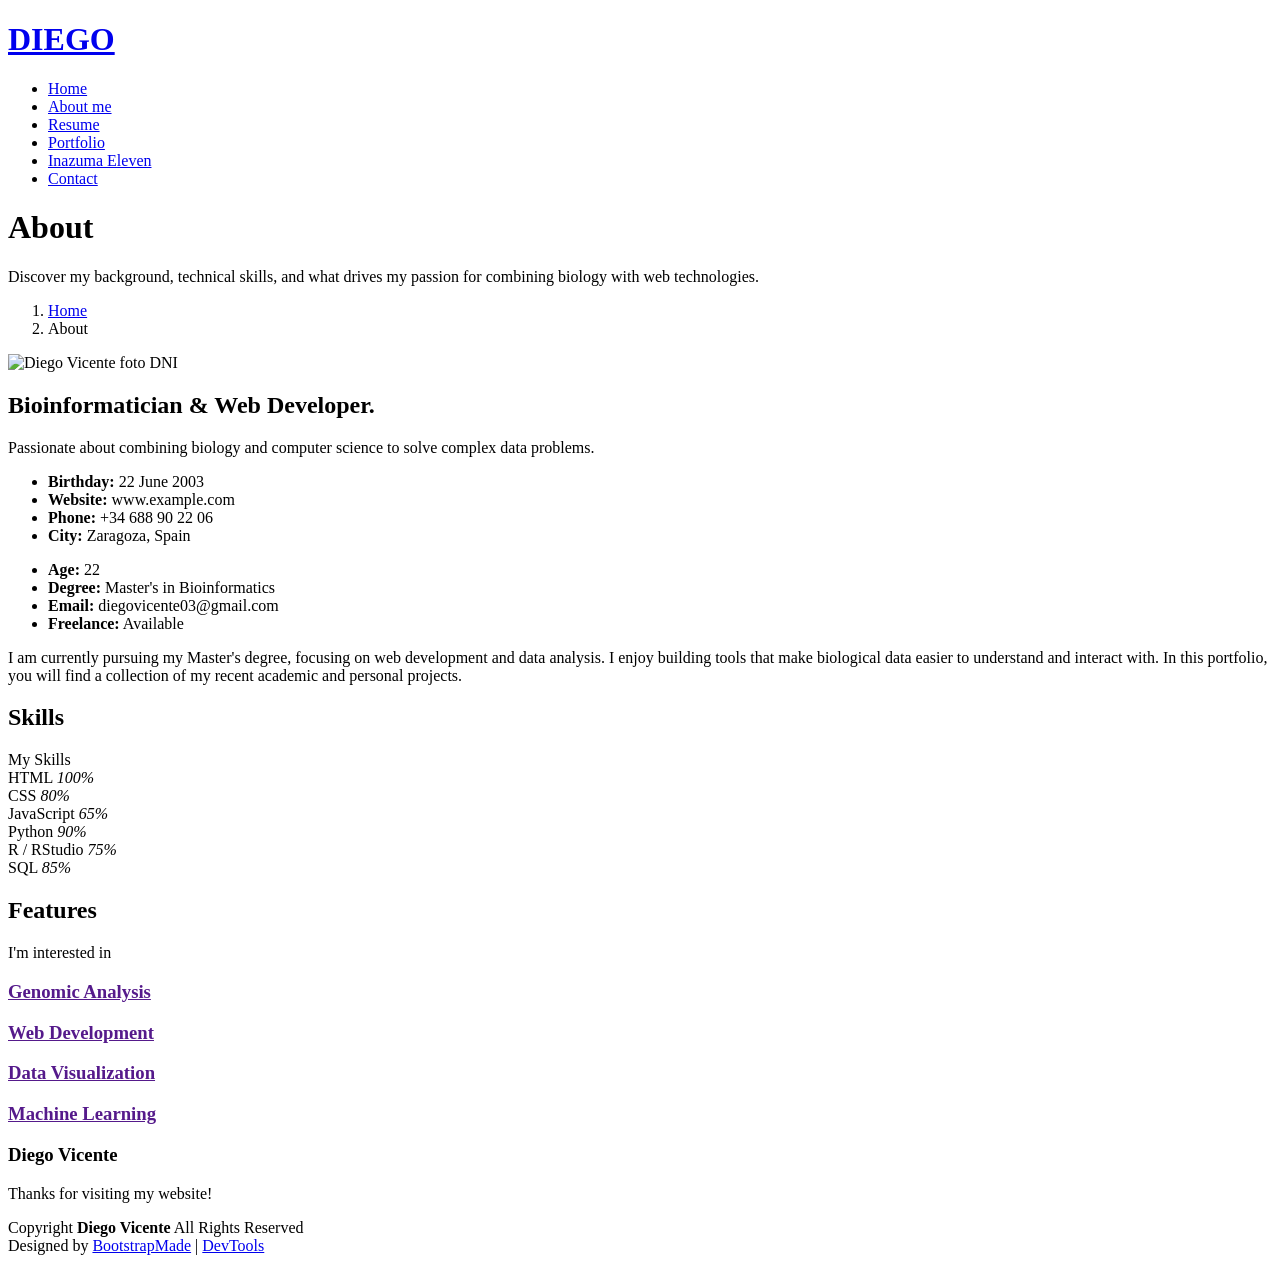
==== about.html @ d3020737 "third commit of the html files" ====
<!DOCTYPE html>
<html lang="en">

<head>
  <meta charset="utf-8">
  <meta content="width=device-width, initial-scale=1.0" name="viewport">
  <title>Diego Vicente - About</title>
  <meta name="description" content="">
  <meta name="keywords" content="">

  <!-- Favicons -->
  <link href="assets/img/favicon.png" rel="icon">
  <link href="assets/img/apple-touch-icon.png" rel="apple-touch-icon">

  <!-- Fonts -->
  <link href="https://fonts.googleapis.com" rel="preconnect">
  <link href="https://fonts.gstatic.com" rel="preconnect" crossorigin>
  <link href="https://fonts.googleapis.com/css2?family=Roboto:ital,wght@0,100;0,300;0,400;0,500;0,700;0,900;1,100;1,300;1,400;1,500;1,700;1,900&family=Poppins:ital,wght@0,100;0,200;0,300;0,400;0,500;0,600;0,700;0,800;0,900;1,100;1,200;1,300;1,400;1,500;1,600;1,700;1,800;1,900&family=Raleway:ital,wght@0,100;0,200;0,300;0,400;0,500;0,600;0,700;0,800;0,900;1,100;1,200;1,300;1,400;1,500;1,600;1,700;1,800;1,900&display=swap" rel="stylesheet">

  <!-- Vendor CSS Files -->
  <link href="assets/vendor/bootstrap/css/bootstrap.min.css" rel="stylesheet">
  <link href="assets/vendor/bootstrap-icons/bootstrap-icons.css" rel="stylesheet">
  <link href="assets/vendor/aos/aos.css" rel="stylesheet">
  <link href="assets/vendor/swiper/swiper-bundle.min.css" rel="stylesheet">
  <link href="assets/vendor/glightbox/css/glightbox.min.css" rel="stylesheet">

  <!-- Main CSS File -->
  <link href="assets/css/main.css" rel="stylesheet">

  <!-- =======================================================
  * Template Name: Personal
  * Template URL: https://bootstrapmade.com/personal-free-resume-bootstrap-template/
  * Updated: Mar 05 2025 with Bootstrap v5.3.3
  * Author: BootstrapMade.com
  * License: https://bootstrapmade.com/license/
  ======================================================== -->
</head>

<body class="about-page">

  <header id="header" class="header d-flex align-items-center fixed-top">
    <div class="container-fluid container-xl position-relative d-flex align-items-center justify-content-between">

      <a href="index.html" class="logo d-flex align-items-center">
        <!-- Uncomment the line below if you also wish to use an image logo -->
        <!-- <img src="assets/img/logo.webp" alt=""> -->
        <h1 class="sitename">DIEGO</h1>
      </a>

      <nav id="navmenu" class="navmenu">
        <ul>
          <li><a href="index.html">Home</a></li>
          <li><a href="about.html" class="active">About me</a></li>
          <li><a href="resume.html">Resume</a></li>
          <li><a href="portfolio.html">Portfolio</a></li>
          <li><a href="inazuma.html">Inazuma Eleven</a></li>
          <li><a href="contact.html">Contact</a></li>
        </ul>
        <i class="mobile-nav-toggle d-xl-none bi bi-list"></i>
      </nav>

    </div>
  </header>

  <main class="main">

    <!-- Page Title -->
    <div class="page-title" data-aos="fade">
      <div class="heading">
        <div class="container">
          <div class="row d-flex justify-content-center text-center">
            <div class="col-lg-8">
              <h1>About</h1>
              <p class="mb-0">Discover my background, technical skills, and what drives my passion for combining biology with web technologies.</p>
            </div>
          </div>
        </div>
      </div>
      <nav class="breadcrumbs">
        <div class="container">
          <ol>
            <li><a href="index.html">Home</a></li>
            <li class="current">About</li>
          </ol>
        </div>
      </nav>
    </div><!-- End Page Title -->

    <!-- About Section -->
    <section id="about" class="about section">

      <div class="container" data-aos="fade-up" data-aos-delay="100">

        <div class="row gy-4 justify-content-center">
          <div class="col-lg-4">
            <img src="assets/img/foto-diego-b&w-vertical.png" class="img-fluid" alt="Diego Vicente foto DNI">
          </div>
          <div class="col-lg-8 content">
            <h2>Bioinformatician &amp; Web Developer.</h2>
            <p class="fst-italic py-3">
              Passionate about combining biology and computer science to solve complex data problems.
            </p>
            <div class="row">
              <div class="col-lg-6">
                <ul>
                  <li><i class="bi bi-chevron-right"></i> <strong>Birthday:</strong> <span>22 June 2003</span></li>
                  <li><i class="bi bi-chevron-right"></i> <strong>Website:</strong> <span>www.example.com</span></li>
                  <li><i class="bi bi-chevron-right"></i> <strong>Phone:</strong> <span>+34 688 90 22 06</span></li>
                  <li><i class="bi bi-chevron-right"></i> <strong>City:</strong> <span>Zaragoza, Spain</span></li>
                </ul>
              </div>
              <div class="col-lg-6">
                <ul>
                  <li><i class="bi bi-chevron-right"></i> <strong>Age:</strong> <span>22</span></li>
                  <li><i class="bi bi-chevron-right"></i> <strong>Degree:</strong> <span>Master's in Bioinformatics</span></li>
                  <li><i class="bi bi-chevron-right"></i> <strong>Email:</strong> <span>diegovicente03@gmail.com</span></li>
                  <li><i class="bi bi-chevron-right"></i> <strong>Freelance:</strong> <span>Available</span></li>
                </ul>
              </div>
            </div>
            <p class="py-3">
              I am currently pursuing my Master's degree, focusing on web development and data analysis. I enjoy building tools that make biological data easier to understand and interact with. In this portfolio, you will find a collection of my recent academic and personal projects.
            </p>
          </div>
        </div>

      </div>

    </section><!-- /About Section -->

    <!-- Skills Section -->
    <section id="skills" class="skills section">

      <!-- Section Title -->
      <div class="container section-title" data-aos="fade-up">
        <h2>Skills</h2>
        <div><span>My</span> <span class="description-title">Skills</span></div>
      </div><!-- End Section Title -->

      <div class="container" data-aos="fade-up" data-aos-delay="100">

        <div class="row skills-content skills-animation">

          <div class="col-lg-6">

            <div class="progress">
              <span class="skill"><span>HTML</span> <i class="val">100%</i></span>
              <div class="progress-bar-wrap">
                <div class="progress-bar" role="progressbar" aria-valuenow="100" aria-valuemin="0" aria-valuemax="100"></div>
              </div>
            </div><!-- End Skills Item -->

            <div class="progress">
              <span class="skill"><span>CSS</span> <i class="val">80%</i></span>
              <div class="progress-bar-wrap">
                <div class="progress-bar" role="progressbar" aria-valuenow="80" aria-valuemin="0" aria-valuemax="100"></div>
              </div>
            </div><!-- End Skills Item -->

            <div class="progress">
              <span class="skill"><span>JavaScript</span> <i class="val">65%</i></span>
              <div class="progress-bar-wrap">
                <div class="progress-bar" role="progressbar" aria-valuenow="65" aria-valuemin="0" aria-valuemax="100"></div>
              </div>
            </div><!-- End Skills Item -->

          </div>

          <div class="col-lg-6">

            <div class="progress">
              <span class="skill"><span>Python</span> <i class="val">90%</i></span>
              <div class="progress-bar-wrap">
                <div class="progress-bar" role="progressbar" aria-valuenow="90" aria-valuemin="0" aria-valuemax="100"></div>
              </div>
            </div><!-- End Skills Item -->

            <div class="progress">
              <span class="skill"><span>R / RStudio</span> <i class="val">75%</i></span>
              <div class="progress-bar-wrap">
                <div class="progress-bar" role="progressbar" aria-valuenow="75" aria-valuemin="0" aria-valuemax="100"></div>
              </div>
            </div><!-- End Skills Item -->

            <div class="progress">
              <span class="skill"><span>SQL</span> <i class="val">85%</i></span>
              <div class="progress-bar-wrap">
                <div class="progress-bar" role="progressbar" aria-valuenow="85" aria-valuemin="0" aria-valuemax="100"></div>
              </div>
            </div><!-- End Skills Item -->

          </div>

        </div>

      </div>

    </section><!-- /Skills Section -->

    <!-- Interests Section -->
    <section id="interests" class="interests section">

      <!-- Section Title -->
      <div class="container section-title" data-aos="fade-up">
        <h2>Features</h2>
        <div><span>I'm</span> <span class="description-title">interested in</span></div>
      </div><!-- End Section Title -->

      <div class="container">

        <div class="row gy-4">

          <div class="col-lg-3 col-md-4" data-aos="fade-up" data-aos-delay="100">
            <div class="features-item">
              <i class="bi bi-activity" style="color: #ffbb2c;"></i>
              <h3><a href="" class="stretched-link">Genomic Analysis</a></h3>
            </div>
          </div><!-- End Feature Item -->

          <div class="col-lg-3 col-md-4" data-aos="fade-up" data-aos-delay="200">
            <div class="features-item">
              <i class="bi bi-code-slash" style="color: #5578ff;"></i>
              <h3><a href="" class="stretched-link">Web Development</a></h3>
            </div>
          </div><!-- End Feature Item -->

          <div class="col-lg-3 col-md-4" data-aos="fade-up" data-aos-delay="300">
            <div class="features-item">
              <i class="bi bi-bar-chart-line" style="color: #e80368;"></i>
              <h3><a href="" class="stretched-link">Data Visualization</a></h3>
            </div>
          </div><!-- End Feature Item -->

          <div class="col-lg-3 col-md-4" data-aos="fade-up" data-aos-delay="400">
            <div class="features-item">
              <i class="bi bi-cpu" style="color: #e361ff;"></i>
              <h3><a href="" class="stretched-link">Machine Learning</a></h3>
            </div>
          </div><!-- End Feature Item -->

        </div>

      </div>

    </section><!-- /Interests Section -->

  </main>

  <footer id="footer" class="footer dark-background">
    <div class="container">
      <h3 class="sitename">Diego Vicente</h3>
      <p>Thanks for visiting my website!</p>
      <div class="social-links d-flex justify-content-center">
        <a href="https://www.instagram.com/diegov.0/"><i class="bi bi-instagram"></i></a>
        <a href="https://www.linkedin.com/in/diegovicentemillan/"><i class="bi bi-linkedin"></i></a>
        <a href="https://github.com/diegovicente01-cmd"><i class="bi bi-github"></i></a>
      </div>
      <div class="container">
        <div class="copyright">
          <span>Copyright</span> <strong class="px-1 sitename">Diego Vicente</strong> <span>All Rights Reserved</span>
        </div>
        <div class="credits">
          <!-- All the links in the footer should remain intact. -->
          <!-- You can delete the links only if you've purchased the pro version. -->
          <!-- Licensing information: https://bootstrapmade.com/license/ -->
          <!-- Purchase the pro version with working PHP/AJAX contact form: [buy-url] -->
          Designed by <a href="https://bootstrapmade.com/">BootstrapMade</a> | <a href="https://bootstrapmade.com/tools/">DevTools</a>
        </div>
      </div>
    </div>
  </footer>

  <!-- Scroll Top -->
  <a href="#" id="scroll-top" class="scroll-top d-flex align-items-center justify-content-center"><i class="bi bi-arrow-up-short"></i></a>

  <!-- Preloader -->
  <div id="preloader"></div>

  <!-- Vendor JS Files -->
  <script src="assets/vendor/bootstrap/js/bootstrap.bundle.min.js"></script>
  <script src="assets/vendor/aos/aos.js"></script>
  <script src="assets/vendor/typed.js/typed.umd.js"></script>
  <script src="assets/vendor/purecounter/purecounter_vanilla.js"></script>
  <script src="assets/vendor/waypoints/noframework.waypoints.js"></script>
  <script src="assets/vendor/swiper/swiper-bundle.min.js"></script>
  <script src="assets/vendor/glightbox/js/glightbox.min.js"></script>
  <script src="assets/vendor/imagesloaded/imagesloaded.pkgd.min.js"></script>
  <script src="assets/vendor/isotope-layout/isotope.pkgd.min.js"></script>

  <!-- Main JS File -->
  <script src="assets/js/main.js"></script>

</body>

</html>
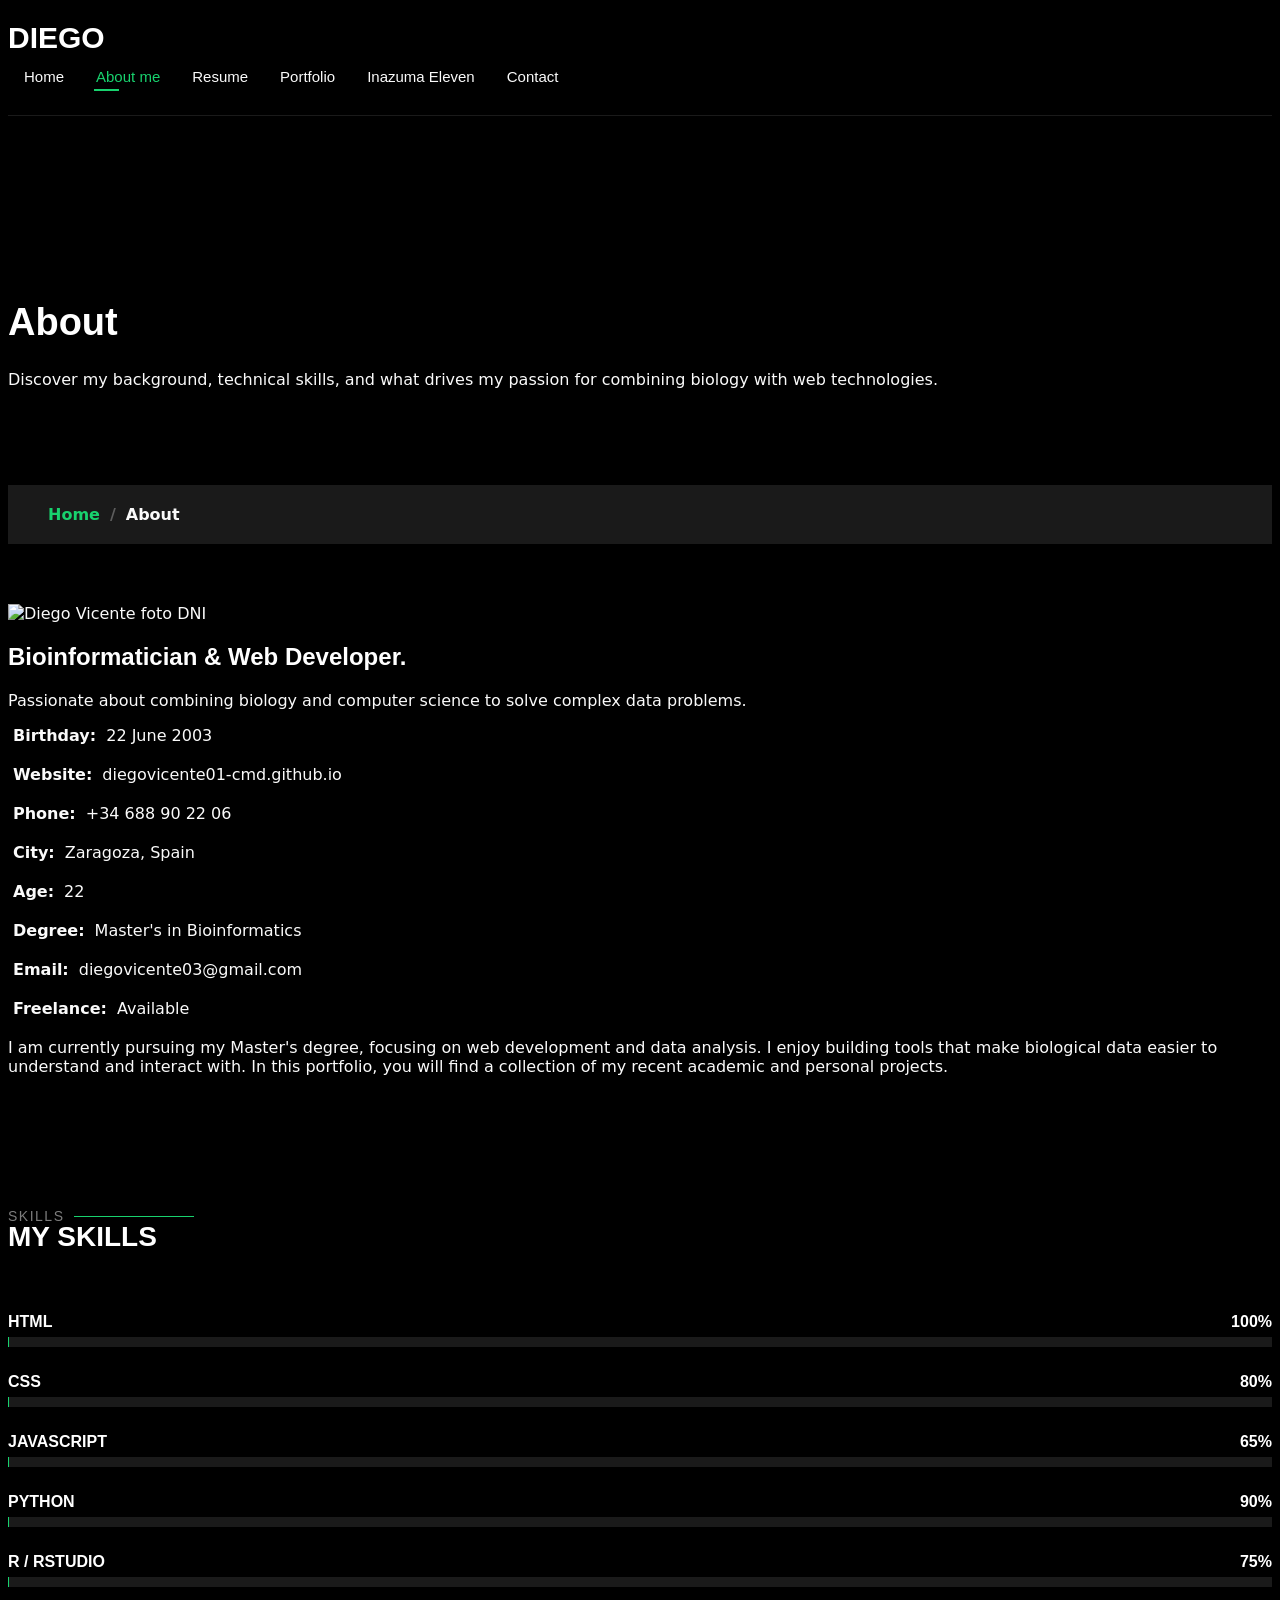
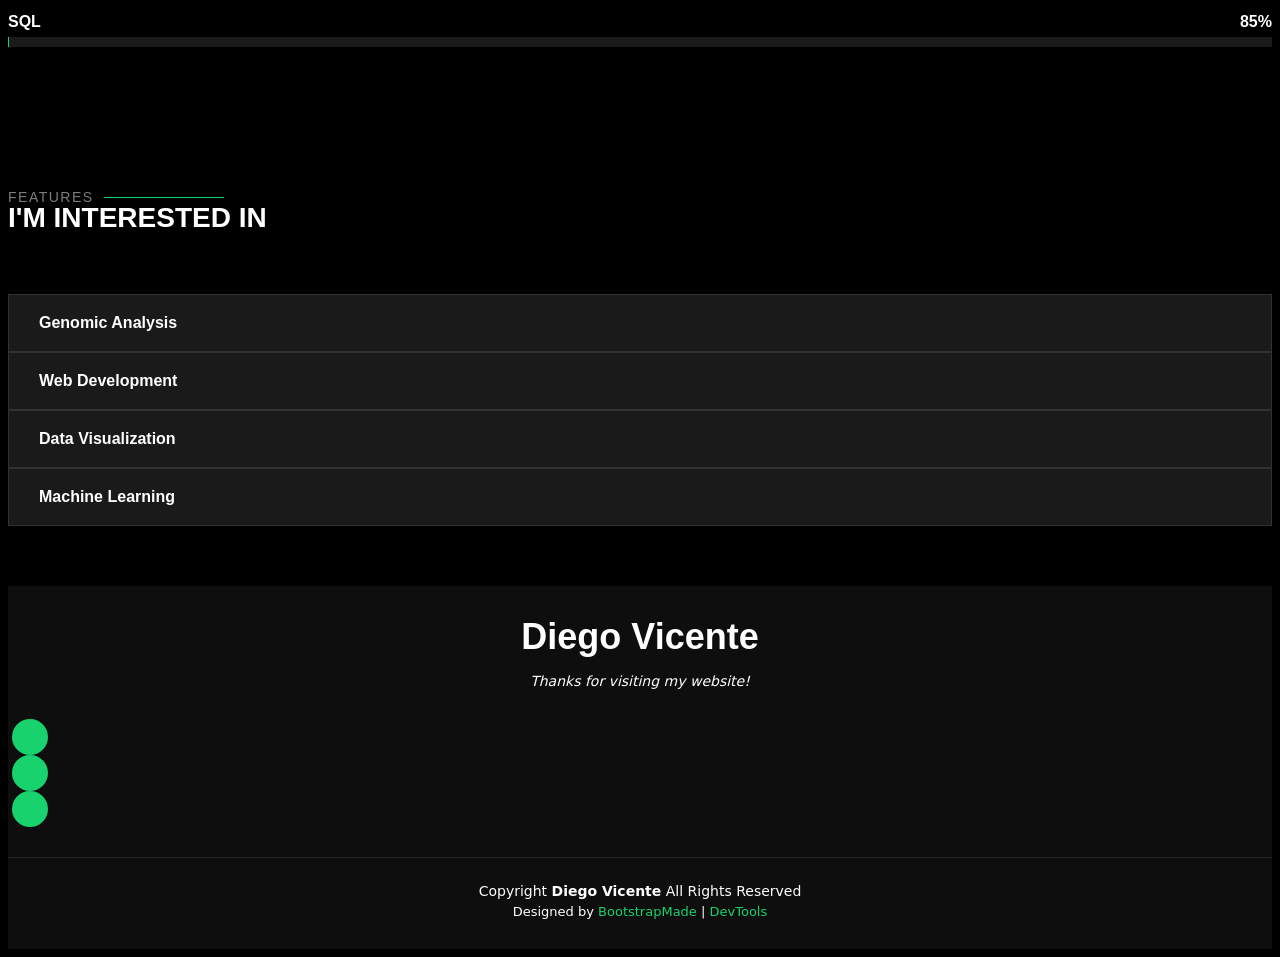
==== commit fc7bc651: "update web url" ====
--- a/about.html
+++ b/about.html
@@ -104,7 +104,7 @@
               <div class="col-lg-6">
                 <ul>
                   <li><i class="bi bi-chevron-right"></i> <strong>Birthday:</strong> <span>22 June 2003</span></li>
-                  <li><i class="bi bi-chevron-right"></i> <strong>Website:</strong> <span>www.example.com</span></li>
+                  <li><i class="bi bi-chevron-right"></i> <strong>Website:</strong> <span>diegovicente01-cmd.github.io</span></li>
                   <li><i class="bi bi-chevron-right"></i> <strong>Phone:</strong> <span>+34 688 90 22 06</span></li>
                   <li><i class="bi bi-chevron-right"></i> <strong>City:</strong> <span>Zaragoza, Spain</span></li>
                 </ul>
--- a/assets/css/main.css
+++ b/assets/css/main.css
@@ -0,0 +1,1810 @@
+/**
+* Template Name: Personal
+* Template URL: https://bootstrapmade.com/personal-free-resume-bootstrap-template/
+* Updated: Mar 05 2025 with Bootstrap v5.3.3
+* Author: BootstrapMade.com
+* License: https://bootstrapmade.com/license/
+*/
+
+/*--------------------------------------------------------------
+# Font & Color Variables
+# Help: https://bootstrapmade.com/color-system/
+--------------------------------------------------------------*/
+/* Fonts */
+:root {
+  --default-font: "Roboto",  system-ui, -apple-system, "Segoe UI", Roboto, "Helvetica Neue", Arial, "Noto Sans", "Liberation Sans", sans-serif, "Apple Color Emoji", "Segoe UI Emoji", "Segoe UI Symbol", "Noto Color Emoji";
+  --heading-font: "Raleway",  sans-serif;
+  --nav-font: "Poppins",  sans-serif;
+}
+
+/* Global Colors - The following color variables are used throughout the website. Updating them here will change the color scheme of the entire website */
+:root { 
+  --background-color: #000000; /* Background color for the entire website, including individual sections */
+  --default-color: #fafafa; /* Default color used for the majority of the text content across the entire website */
+  --heading-color: #ffffff; /* Color for headings, subheadings and title throughout the website */
+  --accent-color: #18d26e; /* Accent color that represents your brand on the website. It's used for buttons, links, and other elements that need to stand out */
+  --surface-color: #1a1a1a; /* The surface color is used as a background of boxed elements within sections, such as cards, icon boxes, or other elements that require a visual separation from the global background. */
+  --contrast-color: #000000; /* Contrast color for text, ensuring readability against backgrounds of accent, heading, or default colors. */
+}
+
+/* Nav Menu Colors - The following color variables are used specifically for the navigation menu. They are separate from the global colors to allow for more customization options */
+:root {
+  --nav-color: #fafafa;  /* The default color of the main navmenu links */
+  --nav-hover-color: #18d26e; /* Applied to main navmenu links when they are hovered over or active */
+  --nav-mobile-background-color: #1a1a1a; /* Used as the background color for mobile navigation menu */
+  --nav-dropdown-background-color: #1a1a1a; /* Used as the background color for dropdown items that appear when hovering over primary navigation items */
+  --nav-dropdown-color: #fafafa; /* Used for navigation links of the dropdown items in the navigation menu. */
+  --nav-dropdown-hover-color: #18d26e; /* Similar to --nav-hover-color, this color is applied to dropdown navigation links when they are hovered over. */
+}
+
+/* Color Presets - These classes override global colors when applied to any section or element, providing reuse of the sam color scheme. */
+
+.light-background {
+  --background-color: #1a1a1a;
+  --surface-color: #343434;
+}
+
+.dark-background {
+  --background-color: rgba(15, 15, 15, 0.975);
+  --default-color: #ffffff;
+  --heading-color: #ffffff;
+  --surface-color: #292929f9;
+  --contrast-color: #000000;
+}
+
+/* Smooth scroll */
+:root {
+  scroll-behavior: smooth;
+}
+
+/*--------------------------------------------------------------
+# General Styling & Shared Classes
+--------------------------------------------------------------*/
+body {
+  color: var(--default-color);
+  background-color: var(--background-color);
+  font-family: var(--default-font);
+}
+
+a {
+  color: var(--accent-color);
+  text-decoration: none;
+  transition: 0.3s;
+}
+
+a:hover {
+  color: color-mix(in srgb, var(--accent-color), transparent 25%);
+  text-decoration: none;
+}
+
+h1,
+h2,
+h3,
+h4,
+h5,
+h6 {
+  color: var(--heading-color);
+  font-family: var(--heading-font);
+}
+
+/* PHP Email Form Messages
+------------------------------*/
+.php-email-form .error-message {
+  display: none;
+  background: #df1529;
+  color: #ffffff;
+  text-align: left;
+  padding: 15px;
+  margin-bottom: 24px;
+  font-weight: 600;
+}
+
+.php-email-form .sent-message {
+  display: none;
+  color: #ffffff;
+  background: #059652;
+  text-align: center;
+  padding: 15px;
+  margin-bottom: 24px;
+  font-weight: 600;
+}
+
+.php-email-form .loading {
+  display: none;
+  background: var(--surface-color);
+  text-align: center;
+  padding: 15px;
+  margin-bottom: 24px;
+}
+
+.php-email-form .loading:before {
+  content: "";
+  display: inline-block;
+  border-radius: 50%;
+  width: 24px;
+  height: 24px;
+  margin: 0 10px -6px 0;
+  border: 3px solid var(--accent-color);
+  border-top-color: var(--surface-color);
+  animation: php-email-form-loading 1s linear infinite;
+}
+
+@keyframes php-email-form-loading {
+  0% {
+    transform: rotate(0deg);
+  }
+
+  100% {
+    transform: rotate(360deg);
+  }
+}
+
+/*--------------------------------------------------------------
+# Global Header
+--------------------------------------------------------------*/
+.header {
+  --background-color: rgba(0, 0, 0, 0);
+  color: var(--default-color);
+  background-color: var(--background-color);
+  padding: 15px 0;
+  transition: all 0.5s;
+  z-index: 997;
+}
+
+.header .logo {
+  line-height: 1;
+}
+
+.header .logo img {
+  max-height: 32px;
+  margin-right: 8px;
+}
+
+.header .logo h1 {
+  font-size: 30px;
+  margin: 0;
+  font-weight: 700;
+  color: var(--heading-color);
+}
+
+.scrolled .header {
+  box-shadow: 0px 0 18px rgba(0, 0, 0, 0.1);
+}
+
+/* Global Header on Scroll
+------------------------------*/
+.scrolled .header {
+  --background-color: rgba(0, 0, 0, 0.8);
+}
+
+/*--------------------------------------------------------------
+# Navigation Menu
+--------------------------------------------------------------*/
+/* Desktop Navigation */
+@media (min-width: 1200px) {
+  .navmenu {
+    padding: 0;
+  }
+
+  .navmenu ul {
+    margin: 0;
+    padding: 0;
+    display: flex;
+    list-style: none;
+    align-items: center;
+  }
+
+  .navmenu li {
+    position: relative;
+  }
+
+  .navmenu>ul>li {
+    white-space: nowrap;
+    padding: 15px 14px;
+  }
+
+  .navmenu>ul>li:last-child {
+    padding-right: 0;
+  }
+
+  .navmenu a,
+  .navmenu a:focus {
+    color: var(--nav-color);
+    font-size: 15px;
+    padding: 0 2px;
+    font-family: var(--nav-font);
+    font-weight: 400;
+    display: flex;
+    align-items: center;
+    justify-content: space-between;
+    white-space: nowrap;
+    transition: 0.3s;
+    position: relative;
+  }
+
+  .navmenu a i,
+  .navmenu a:focus i {
+    font-size: 12px;
+    line-height: 0;
+    margin-left: 5px;
+    transition: 0.3s;
+  }
+
+  .navmenu>ul>li>a:before {
+    content: "";
+    position: absolute;
+    height: 2px;
+    bottom: -6px;
+    left: 0;
+    background-color: var(--nav-hover-color);
+    visibility: hidden;
+    width: 0px;
+    transition: all 0.3s ease-in-out 0s;
+  }
+
+  .navmenu a:hover:before,
+  .navmenu li:hover>a:before,
+  .navmenu .active:before {
+    visibility: visible;
+    width: 25px;
+  }
+
+  .navmenu li:hover>a,
+  .navmenu .active,
+  .navmenu .active:focus {
+    color: var(--nav-hover-color);
+  }
+
+  .navmenu .dropdown ul {
+    margin: 0;
+    padding: 10px 0;
+    background: var(--nav-dropdown-background-color);
+    display: block;
+    position: absolute;
+    visibility: hidden;
+    left: 14px;
+    top: 130%;
+    opacity: 0;
+    transition: 0.3s;
+    border-radius: 4px;
+    z-index: 99;
+    box-shadow: 0px 0px 30px rgba(0, 0, 0, 0.1);
+  }
+
+  .navmenu .dropdown ul li {
+    min-width: 200px;
+  }
+
+  .navmenu .dropdown ul a {
+    padding: 10px 20px;
+    font-size: 15px;
+    text-transform: none;
+    color: var(--nav-dropdown-color);
+  }
+
+  .navmenu .dropdown ul a i {
+    font-size: 12px;
+  }
+
+  .navmenu .dropdown ul a:hover,
+  .navmenu .dropdown ul .active:hover,
+  .navmenu .dropdown ul li:hover>a {
+    color: var(--nav-dropdown-hover-color);
+  }
+
+  .navmenu .dropdown:hover>ul {
+    opacity: 1;
+    top: 100%;
+    visibility: visible;
+  }
+
+  .navmenu .dropdown .dropdown ul {
+    top: 0;
+    left: -90%;
+    visibility: hidden;
+  }
+
+  .navmenu .dropdown .dropdown:hover>ul {
+    opacity: 1;
+    top: 0;
+    left: -100%;
+    visibility: visible;
+  }
+}
+
+/* Mobile Navigation */
+@media (max-width: 1199px) {
+  .mobile-nav-toggle {
+    color: var(--nav-color);
+    font-size: 28px;
+    line-height: 0;
+    margin-right: 10px;
+    cursor: pointer;
+    transition: color 0.3s;
+  }
+
+  .navmenu {
+    padding: 0;
+    z-index: 9997;
+  }
+
+  .navmenu ul {
+    display: none;
+    list-style: none;
+    position: absolute;
+    inset: 60px 20px 20px 20px;
+    padding: 10px 0;
+    margin: 0;
+    border-radius: 6px;
+    background-color: var(--nav-mobile-background-color);
+    border: 1px solid color-mix(in srgb, var(--default-color), transparent 90%);
+    box-shadow: none;
+    overflow-y: auto;
+    transition: 0.3s;
+    z-index: 9998;
+  }
+
+  .navmenu a,
+  .navmenu a:focus {
+    color: var(--nav-dropdown-color);
+    padding: 10px 20px;
+    font-family: var(--nav-font);
+    font-size: 17px;
+    font-weight: 500;
+    display: flex;
+    align-items: center;
+    justify-content: space-between;
+    white-space: nowrap;
+    transition: 0.3s;
+  }
+
+  .navmenu a i,
+  .navmenu a:focus i {
+    font-size: 12px;
+    line-height: 0;
+    margin-left: 5px;
+    width: 30px;
+    height: 30px;
+    display: flex;
+    align-items: center;
+    justify-content: center;
+    border-radius: 50%;
+    transition: 0.3s;
+    background-color: color-mix(in srgb, var(--accent-color), transparent 90%);
+  }
+
+  .navmenu a i:hover,
+  .navmenu a:focus i:hover {
+    background-color: var(--accent-color);
+    color: var(--contrast-color);
+  }
+
+  .navmenu a:hover,
+  .navmenu .active,
+  .navmenu .active:focus {
+    color: var(--nav-dropdown-hover-color);
+  }
+
+  .navmenu .active i,
+  .navmenu .active:focus i {
+    background-color: var(--accent-color);
+    color: var(--contrast-color);
+    transform: rotate(180deg);
+  }
+
+  .navmenu .dropdown ul {
+    position: static;
+    display: none;
+    z-index: 99;
+    padding: 10px 0;
+    margin: 10px 20px;
+    background-color: var(--nav-dropdown-background-color);
+    transition: all 0.5s ease-in-out;
+  }
+
+  .navmenu .dropdown ul ul {
+    background-color: rgba(33, 37, 41, 0.1);
+  }
+
+  .navmenu .dropdown>.dropdown-active {
+    display: block;
+    background-color: rgba(33, 37, 41, 0.03);
+  }
+
+  .mobile-nav-active {
+    overflow: hidden;
+  }
+
+  .mobile-nav-active .mobile-nav-toggle {
+    color: #fff;
+    position: absolute;
+    font-size: 32px;
+    top: 15px;
+    right: 15px;
+    margin-right: 0;
+    z-index: 9999;
+  }
+
+  .mobile-nav-active .navmenu {
+    position: fixed;
+    overflow: hidden;
+    inset: 0;
+    background: rgba(33, 37, 41, 0.8);
+    transition: 0.3s;
+  }
+
+  .mobile-nav-active .navmenu>ul {
+    display: block;
+  }
+}
+
+/*--------------------------------------------------------------
+# Global Footer
+--------------------------------------------------------------*/
+.footer {
+  color: var(--default-color);
+  background-color: var(--background-color);
+  font-size: 14px;
+  text-align: center;
+  padding: 30px 0;
+  position: relative;
+}
+
+.footer h3 {
+  font-size: 36px;
+  font-weight: 700;
+  position: relative;
+  padding: 0;
+  margin: 0 0 15px 0;
+}
+
+.footer p {
+  font-size: 15;
+  font-style: italic;
+  padding: 0;
+  margin: 0 0 30px 0;
+}
+
+.footer .social-links {
+  margin: 0 0 30px 0;
+}
+
+.footer .social-links a {
+  font-size: 16px;
+  display: flex;
+  align-items: center;
+  justify-content: center;
+  background: var(--accent-color);
+  color: var(--contrast-color);
+  line-height: 1;
+  margin: 0 4px;
+  border-radius: 50%;
+  text-align: center;
+  width: 36px;
+  height: 36px;
+  transition: 0.3s;
+}
+
+.footer .social-links a:hover {
+  background: color-mix(in srgb, var(--accent-color), transparent 20%);
+  text-decoration: none;
+}
+
+.footer .copyright {
+  padding-top: 25px;
+  border-top: 1px solid color-mix(in srgb, var(--default-color), transparent 90%);
+}
+
+.footer .credits {
+  font-size: 13px;
+  padding-top: 5px;
+}
+
+/*--------------------------------------------------------------
+# Preloader
+--------------------------------------------------------------*/
+#preloader {
+  position: fixed;
+  inset: 0;
+  z-index: 999999;
+  overflow: hidden;
+  background: var(--background-color);
+  transition: all 0.6s ease-out;
+}
+
+#preloader:before {
+  content: "";
+  position: fixed;
+  top: calc(50% - 30px);
+  left: calc(50% - 30px);
+  border: 6px solid #ffffff;
+  border-color: var(--accent-color) transparent var(--accent-color) transparent;
+  border-radius: 50%;
+  width: 60px;
+  height: 60px;
+  animation: animate-preloader 1.5s linear infinite;
+}
+
+@keyframes animate-preloader {
+  0% {
+    transform: rotate(0deg);
+  }
+
+  100% {
+    transform: rotate(360deg);
+  }
+}
+
+/*--------------------------------------------------------------
+# Scroll Top Button
+--------------------------------------------------------------*/
+.scroll-top {
+  position: fixed;
+  visibility: hidden;
+  opacity: 0;
+  right: 15px;
+  bottom: -15px;
+  z-index: 99999;
+  background-color: var(--accent-color);
+  width: 44px;
+  height: 44px;
+  border-radius: 50px;
+  transition: all 0.4s;
+}
+
+.scroll-top i {
+  font-size: 24px;
+  color: var(--contrast-color);
+  line-height: 0;
+}
+
+.scroll-top:hover {
+  background-color: color-mix(in srgb, var(--accent-color), transparent 20%);
+  color: var(--contrast-color);
+}
+
+.scroll-top.active {
+  visibility: visible;
+  opacity: 1;
+  bottom: 15px;
+}
+
+/*--------------------------------------------------------------
+# Disable aos animation delay on mobile devices
+--------------------------------------------------------------*/
+@media screen and (max-width: 768px) {
+  [data-aos-delay] {
+    transition-delay: 0 !important;
+  }
+}
+
+/*--------------------------------------------------------------
+# Global Page Titles & Breadcrumbs
+--------------------------------------------------------------*/
+.page-title {
+  color: var(--default-color);
+  background-color: var(--background-color);
+  position: relative;
+}
+
+.page-title .heading {
+  padding: 160px 0 80px 0;
+  border-top: 1px solid color-mix(in srgb, var(--default-color), transparent 90%);
+}
+
+.page-title .heading h1 {
+  font-size: 38px;
+  font-weight: 700;
+}
+
+.page-title nav {
+  background-color: color-mix(in srgb, var(--default-color), transparent 90%);
+  padding: 20px 0;
+}
+
+.page-title nav ol {
+  display: flex;
+  flex-wrap: wrap;
+  list-style: none;
+  margin: 0;
+  font-size: 16px;
+  font-weight: 600;
+}
+
+.page-title nav ol li+li {
+  padding-left: 10px;
+}
+
+.page-title nav ol li+li::before {
+  content: "/";
+  display: inline-block;
+  padding-right: 10px;
+  color: color-mix(in srgb, var(--default-color), transparent 70%);
+}
+
+/*--------------------------------------------------------------
+# Global Sections
+--------------------------------------------------------------*/
+section,
+.section {
+  color: var(--default-color);
+  background-color: var(--background-color);
+  padding: 60px 0;
+  scroll-margin-top: 100px;
+  overflow: clip;
+}
+
+@media (max-width: 1199px) {
+
+  section,
+  .section {
+    scroll-margin-top: 66px;
+  }
+}
+
+/*--------------------------------------------------------------
+# Global Section Titles
+--------------------------------------------------------------*/
+.section-title {
+  padding-bottom: 60px;
+  position: relative;
+}
+
+.section-title h2 {
+  font-size: 14px;
+  font-weight: 500;
+  padding: 0;
+  line-height: 1px;
+  margin: 0;
+  letter-spacing: 1.5px;
+  text-transform: uppercase;
+  color: color-mix(in srgb, var(--default-color), transparent 50%);
+  position: relative;
+}
+
+.section-title h2::after {
+  content: "";
+  width: 120px;
+  height: 1px;
+  display: inline-block;
+  background: var(--accent-color);
+  margin: 4px 10px;
+}
+
+.section-title div {
+  color: var(--heading-color);
+  margin: 0;
+  margin: 0;
+  font-size: 28px;
+  font-weight: 700;
+  text-transform: uppercase;
+  font-family: var(--heading-font);
+}
+
+/*--------------------------------------------------------------
+# Hero Section
+--------------------------------------------------------------*/
+.hero {
+  width: 100%;
+  min-height: 100vh;
+  position: relative;
+  padding: 80px 0;
+  display: flex;
+  align-items: center;
+  justify-content: center;
+}
+
+.hero img {
+  position: absolute;
+  inset: 0;
+  display: block;
+  width: 100%;
+  height: 100%;
+  object-fit: cover;
+  z-index: 1;
+}
+
+.hero .container {
+  position: relative;
+  z-index: 3;
+}
+
+.hero h2 {
+  margin: 0;
+  font-size: 64px;
+  font-weight: 700;
+}
+
+.hero p {
+  margin: 5px 0 0 0;
+  font-size: 26px;
+}
+
+.hero p span {
+  letter-spacing: 1px;
+  border-bottom: 2px solid var(--accent-color);
+}
+
+.hero .social-links {
+  margin-top: 25px;
+}
+
+.hero .social-links a {
+  background-color: color-mix(in srgb, var(--default-color), transparent 90%);
+  color: var(--default-color);
+  font-size: 14px;
+  width: 40px;
+  height: 40px;
+  border-radius: 50px;
+  display: inline-flex;
+  align-items: center;
+  justify-content: center;
+  margin-right: 20px;
+  transition: 0.3s;
+}
+
+.hero .social-links a:hover {
+  background-color: var(--accent-color);
+}
+
+@media (max-width: 768px) {
+  .hero h2 {
+    font-size: 32px;
+  }
+
+  .hero p {
+    font-size: 20px;
+  }
+}
+
+/*--------------------------------------------------------------
+# About Section
+--------------------------------------------------------------*/
+.about .content h2 {
+  font-weight: 700;
+  font-size: 24px;
+}
+
+.about .content ul {
+  list-style: none;
+  padding: 0;
+}
+
+.about .content ul li {
+  margin-bottom: 20px;
+  display: flex;
+  align-items: center;
+}
+
+.about .content ul strong {
+  margin-right: 10px;
+}
+
+.about .content ul i {
+  font-size: 16px;
+  margin-right: 5px;
+  color: var(--accent-color);
+  line-height: 0;
+}
+
+/*--------------------------------------------------------------
+# Stats Section
+--------------------------------------------------------------*/
+.stats i {
+  background-color: var(--surface-color);
+  color: var(--accent-color);
+  box-shadow: 0px 2px 25px rgba(0, 0, 0, 0.1);
+  width: 54px;
+  height: 54px;
+  font-size: 24px;
+  border-radius: 50px;
+  border: 2px solid var(--background-color);
+  display: inline-flex;
+  align-items: center;
+  justify-content: center;
+  position: relative;
+  z-index: 1;
+}
+
+.stats .stats-item {
+  background-color: var(--surface-color);
+  margin-top: -27px;
+  padding: 30px 30px 25px 30px;
+  width: 100%;
+  position: relative;
+  text-align: center;
+  box-shadow: 0px 2px 35px rgba(0, 0, 0, 0.1);
+  border-radius: 4px;
+  z-index: 0;
+}
+
+.stats .stats-item span {
+  font-size: 36px;
+  display: block;
+  font-weight: 700;
+  color: color-mix(in srgb, var(--default-color), transparent 20%);
+}
+
+.stats .stats-item p {
+  padding: 0;
+  margin: 0;
+  font-family: var(--heading-font);
+  font-size: 16px;
+}
+
+/*--------------------------------------------------------------
+# Skills Section
+--------------------------------------------------------------*/
+.skills .progress {
+  height: 60px;
+  display: block;
+  background: none;
+  border-radius: 0;
+}
+
+.skills .progress .skill {
+  color: var(--heading-color);
+  padding: 0;
+  margin: 0 0 6px 0;
+  text-transform: uppercase;
+  display: block;
+  font-weight: 600;
+  font-family: var(--heading-font);
+}
+
+.skills .progress .skill .val {
+  float: right;
+  font-style: normal;
+}
+
+.skills .progress-bar-wrap {
+  background: color-mix(in srgb, var(--default-color), transparent 90%);
+  height: 10px;
+}
+
+.skills .progress-bar {
+  width: 1px;
+  height: 10px;
+  transition: 0.9s;
+  background-color: var(--accent-color);
+}
+
+/*--------------------------------------------------------------
+# Interests Section
+--------------------------------------------------------------*/
+.interests .features-item {
+  background-color: var(--surface-color);
+  display: flex;
+  align-items: center;
+  padding: 20px;
+  transition: 0.3s;
+  border: 1px solid color-mix(in srgb, var(--default-color), transparent 90%);
+  position: relative;
+}
+
+.interests .features-item i {
+  font-size: 32px;
+  padding-right: 10px;
+  line-height: 0;
+}
+
+.interests .features-item h3 {
+  font-weight: 700;
+  margin: 0;
+  padding: 0;
+  line-height: 1;
+  font-size: 16px;
+}
+
+.interests .features-item h3 a {
+  color: var(--heading-color);
+  transition: 0.3s;
+}
+
+.interests .features-item:hover {
+  border-color: var(--accent-color);
+}
+
+.interests .features-item:hover h3 a {
+  color: var(--accent-color);
+}
+
+/*--------------------------------------------------------------
+# Testimonials Section
+--------------------------------------------------------------*/
+.testimonials .testimonials-carousel,
+.testimonials .testimonials-slider {
+  overflow: hidden;
+}
+
+.testimonials .testimonial-item {
+  box-sizing: content-box;
+  min-height: 320px;
+}
+
+.testimonials .testimonial-item .testimonial-img {
+  width: 90px;
+  border-radius: 50%;
+  margin: -40px 0 0 40px;
+  position: relative;
+  z-index: 2;
+  border: 6px solid var(--background-color);
+}
+
+.testimonials .testimonial-item h3 {
+  font-size: 18px;
+  font-weight: bold;
+  margin: 10px 0 5px 45px;
+}
+
+.testimonials .testimonial-item h4 {
+  font-size: 14px;
+  color: color-mix(in srgb, var(--default-color), transparent 20%);
+  margin: 0 0 0 45px;
+}
+
+.testimonials .testimonial-item .quote-icon-left,
+.testimonials .testimonial-item .quote-icon-right {
+  color: color-mix(in srgb, var(--accent-color), transparent 50%);
+  font-size: 26px;
+  line-height: 0;
+}
+
+.testimonials .testimonial-item .quote-icon-left {
+  display: inline-block;
+  left: -5px;
+  position: relative;
+}
+
+.testimonials .testimonial-item .quote-icon-right {
+  display: inline-block;
+  right: -5px;
+  position: relative;
+  top: 10px;
+  transform: scale(-1, -1);
+}
+
+.testimonials .testimonial-item p {
+  font-style: italic;
+  margin: 0 15px 0 15px;
+  padding: 20px 20px 60px 20px;
+  background: var(--surface-color);
+  border-radius: 6px;
+  position: relative;
+  z-index: 1;
+}
+
+.testimonials .swiper-wrapper {
+  height: auto;
+}
+
+.testimonials .swiper-pagination {
+  margin-top: 20px;
+  position: relative;
+}
+
+.testimonials .swiper-pagination .swiper-pagination-bullet {
+  width: 12px;
+  height: 12px;
+  background-color: var(--background-color);
+  opacity: 1;
+  border: 1px solid var(--accent-color);
+}
+
+.testimonials .swiper-pagination .swiper-pagination-bullet-active {
+  background-color: var(--accent-color);
+}
+
+/*--------------------------------------------------------------
+# Resume Section
+--------------------------------------------------------------*/
+.resume .resume-title {
+  color: var(--heading-color);
+  font-size: 26px;
+  font-weight: 700;
+  margin-top: 20px;
+  margin-bottom: 20px;
+}
+
+.resume .resume-item {
+  padding: 0 0 20px 20px;
+  margin-top: -2px;
+  border-left: 2px solid var(--accent-color);
+  position: relative;
+}
+
+.resume .resume-item h4 {
+  line-height: 18px;
+  font-size: 18px;
+  font-weight: 600;
+  text-transform: uppercase;
+  color: color-mix(in srgb, var(--default-color), transparent 20%);
+  margin-bottom: 10px;
+}
+
+.resume .resume-item h5 {
+  font-size: 16px;
+  padding: 5px 15px;
+  display: inline-block;
+  font-weight: 600;
+  margin-bottom: 10px;
+}
+
+.resume .resume-item ul {
+  padding-left: 20px;
+}
+
+.resume .resume-item ul li {
+  padding-bottom: 10px;
+}
+
+.resume .resume-item:last-child {
+  padding-bottom: 0;
+}
+
+.resume .resume-item::before {
+  content: "";
+  position: absolute;
+  width: 16px;
+  height: 16px;
+  border-radius: 50px;
+  left: -9px;
+  top: 0;
+  background: var(--background-color);
+  border: 2px solid var(--accent-color);
+}
+
+/*--------------------------------------------------------------
+# Services Section
+--------------------------------------------------------------*/
+.services .service-item {
+  background-color: var(--surface-color);
+  text-align: center;
+  padding: 80px 20px;
+  transition: all ease-in-out 0.3s;
+  height: 100%;
+}
+
+.services .service-item .icon {
+  margin: 0 auto;
+  width: 64px;
+  height: 64px;
+  background: var(--accent-color);
+  border-radius: 4px;
+  display: flex;
+  align-items: center;
+  justify-content: center;
+  margin-bottom: 20px;
+  transition: 0.3s;
+  transform-style: preserve-3d;
+}
+
+.services .service-item .icon i {
+  color: var(--contrast-color);
+  font-size: 28px;
+  transition: ease-in-out 0.3s;
+}
+
+.services .service-item .icon::before {
+  position: absolute;
+  content: "";
+  left: -8px;
+  top: -8px;
+  height: 100%;
+  width: 100%;
+  background: color-mix(in srgb, var(--accent-color), transparent 80%);
+  border-radius: 5px;
+  transition: all 0.3s ease-out 0s;
+  transform: translateZ(-1px);
+}
+
+.services .service-item h3 {
+  font-weight: 700;
+  margin: 10px 0 15px 0;
+  font-size: 22px;
+}
+
+.services .service-item p {
+  line-height: 24px;
+  font-size: 14px;
+  margin-bottom: 0;
+}
+
+.services .service-item:hover {
+  background: var(--accent-color);
+  border-color: var(--accent-color);
+}
+
+.services .service-item:hover .icon {
+  background: var(--surface-color);
+}
+
+.services .service-item:hover .icon i {
+  color: var(--accent-color);
+}
+
+.services .service-item:hover .icon::before {
+  background: color-mix(in srgb, var(--background-color), transparent 70%);
+}
+
+.services .service-item:hover h3,
+.services .service-item:hover p {
+  color: var(--contrast-color);
+}
+
+/*--------------------------------------------------------------
+# Service Details Section
+--------------------------------------------------------------*/
+.service-details .services-list {
+  background-color: var(--surface-color);
+  padding: 10px 30px;
+  border: 1px solid color-mix(in srgb, var(--default-color), transparent 90%);
+  margin-bottom: 20px;
+}
+
+.service-details .services-list a {
+  display: block;
+  line-height: 1;
+  padding: 8px 0 8px 15px;
+  border-left: 3px solid color-mix(in srgb, var(--default-color), transparent 70%);
+  margin: 20px 0;
+  color: color-mix(in srgb, var(--default-color), transparent 20%);
+  transition: 0.3s;
+}
+
+.service-details .services-list a.active {
+  color: var(--heading-color);
+  font-weight: 700;
+  border-color: var(--accent-color);
+}
+
+.service-details .services-list a:hover {
+  border-color: var(--accent-color);
+}
+
+.service-details .services-img {
+  margin-bottom: 20px;
+}
+
+.service-details h3 {
+  font-size: 26px;
+  font-weight: 700;
+}
+
+.service-details h4 {
+  font-size: 20px;
+  font-weight: 700;
+}
+
+.service-details p {
+  font-size: 15px;
+}
+
+.service-details ul {
+  list-style: none;
+  padding: 0;
+  font-size: 15px;
+}
+
+.service-details ul li {
+  padding: 5px 0;
+  display: flex;
+  align-items: center;
+}
+
+.service-details ul i {
+  font-size: 20px;
+  margin-right: 8px;
+  color: var(--accent-color);
+}
+
+/*--------------------------------------------------------------
+# Portfolio Section
+--------------------------------------------------------------*/
+.portfolio .portfolio-filters {
+  padding: 0;
+  margin: 0 auto 20px auto;
+  list-style: none;
+  text-align: center;
+}
+
+.portfolio .portfolio-filters li {
+  cursor: pointer;
+  display: inline-block;
+  padding: 0;
+  font-size: 18px;
+  font-weight: 500;
+  margin: 0 10px;
+  line-height: 1;
+  margin-bottom: 5px;
+  transition: all 0.3s ease-in-out;
+}
+
+.portfolio .portfolio-filters li:hover,
+.portfolio .portfolio-filters li.filter-active {
+  color: var(--accent-color);
+}
+
+.portfolio .portfolio-filters li:first-child {
+  margin-left: 0;
+}
+
+.portfolio .portfolio-filters li:last-child {
+  margin-right: 0;
+}
+
+@media (max-width: 575px) {
+  .portfolio .portfolio-filters li {
+    font-size: 14px;
+    margin: 0 5px;
+  }
+}
+
+.portfolio .portfolio-content {
+  position: relative;
+  overflow: hidden;
+}
+
+.portfolio .portfolio-content img {
+  transition: 0.3s;
+}
+
+.portfolio .portfolio-content .portfolio-info {
+  opacity: 0;
+  position: absolute;
+  inset: 0;
+  z-index: 3;
+  transition: all ease-in-out 0.3s;
+  background: rgba(0, 0, 0, 0.6);
+  padding: 15px;
+}
+
+.portfolio .portfolio-content .portfolio-info h4 {
+  font-size: 14px;
+  padding: 5px 10px;
+  font-weight: 400;
+  color: #ffffff;
+  display: inline-block;
+  background-color: var(--accent-color);
+}
+
+.portfolio .portfolio-content .portfolio-info p {
+  position: absolute;
+  bottom: 10px;
+  text-align: center;
+  display: inline-block;
+  left: 0;
+  right: 0;
+  font-size: 16px;
+  font-weight: 600;
+  color: rgba(255, 255, 255, 0.8);
+}
+
+.portfolio .portfolio-content .portfolio-info .preview-link,
+.portfolio .portfolio-content .portfolio-info .details-link {
+  position: absolute;
+  left: calc(50% - 40px);
+  font-size: 26px;
+  top: calc(50% - 14px);
+  color: #fff;
+  transition: 0.3s;
+  line-height: 1.2;
+}
+
+.portfolio .portfolio-content .portfolio-info .preview-link:hover,
+.portfolio .portfolio-content .portfolio-info .details-link:hover {
+  color: var(--accent-color);
+}
+
+.portfolio .portfolio-content .portfolio-info .details-link {
+  left: 50%;
+  font-size: 34px;
+  line-height: 0;
+}
+
+.portfolio .portfolio-content:hover .portfolio-info {
+  opacity: 1;
+}
+
+.portfolio .portfolio-content:hover img {
+  transform: scale(1.1);
+}
+
+/*--------------------------------------------------------------
+# Portfolio Details Section
+--------------------------------------------------------------*/
+.portfolio-details .portfolio-details-slider img {
+  width: 100%;
+}
+
+.portfolio-details .portfolio-details-slider .swiper-pagination {
+  margin-top: 20px;
+  position: relative;
+}
+
+.portfolio-details .portfolio-details-slider .swiper-pagination .swiper-pagination-bullet {
+  width: 12px;
+  height: 12px;
+  background-color: color-mix(in srgb, var(--default-color), transparent 85%);
+  opacity: 1;
+}
+
+.portfolio-details .portfolio-details-slider .swiper-pagination .swiper-pagination-bullet-active {
+  background-color: var(--accent-color);
+}
+
+.portfolio-details .portfolio-info {
+  background-color: var(--surface-color);
+  padding: 30px;
+  box-shadow: 0px 0 30px rgba(0, 0, 0, 0.1);
+}
+
+.portfolio-details .portfolio-info h3 {
+  font-size: 22px;
+  font-weight: 700;
+  margin-bottom: 20px;
+  padding-bottom: 20px;
+  border-bottom: 1px solid color-mix(in srgb, var(--default-color), transparent 85%);
+}
+
+.portfolio-details .portfolio-info ul {
+  list-style: none;
+  padding: 0;
+  font-size: 15px;
+}
+
+.portfolio-details .portfolio-info ul li+li {
+  margin-top: 10px;
+}
+
+.portfolio-details .portfolio-description {
+  padding-top: 30px;
+}
+
+.portfolio-details .portfolio-description h2 {
+  font-size: 26px;
+  font-weight: 700;
+  margin-bottom: 20px;
+}
+
+.portfolio-details .portfolio-description p {
+  padding: 0;
+  color: color-mix(in srgb, var(--default-color), transparent 30%);
+}
+
+/*--------------------------------------------------------------
+# Starter Section Section
+--------------------------------------------------------------*/
+.starter-section {
+  /* Add your styles here */
+}
+
+/*--------------------------------------------------------------
+# Contact Section
+--------------------------------------------------------------*/
+.contact .info-item {
+  box-shadow: 0px 0px 20px rgba(0, 0, 0, 0.1);
+  padding: 20px 30px;
+}
+
+.contact .info-item .icon {
+  color: var(--contrast-color);
+  background-color: var(--accent-color);
+  width: 56px;
+  height: 56px;
+  font-size: 24px;
+  display: flex;
+  justify-content: center;
+  align-items: center;
+  transition: all 0.3s ease-in-out;
+  border-radius: 50%;
+  margin-right: 15px;
+}
+
+.contact .info-item h3 {
+  font-size: 18px;
+  font-weight: 700;
+  margin: 0 0 2px 0;
+}
+
+.contact .info-item p {
+  padding: 0;
+  margin-bottom: 0;
+  font-size: 14px;
+}
+
+.contact .info-item .social-links a {
+  font-size: 24px;
+  display: inline-block;
+  line-height: 1;
+  margin: 4px 6px 0 0;
+  transition: 0.3s;
+  color: color-mix(in srgb, var(--default-color), transparent 50%);
+}
+
+.contact .info-item .social-links a:hover {
+  color: var(--accent-color);
+}
+
+.contact .php-email-form {
+  box-shadow: 0px 0px 20px rgba(0, 0, 0, 0.1);
+  padding: 30px;
+  margin-top: 30px;
+}
+
+@media (max-width: 575px) {
+  .contact .php-email-form {
+    padding: 20px;
+  }
+}
+
+.contact .php-email-form input[type=text],
+.contact .php-email-form input[type=email],
+.contact .php-email-form textarea {
+  color: var(--default-color);
+  background-color: color-mix(in srgb, var(--background-color), transparent 50%);
+  border-color: color-mix(in srgb, var(--default-color), transparent 80%);
+  font-size: 14px;
+  padding: 10px 15px;
+  box-shadow: none;
+  border-radius: 0;
+}
+
+.contact .php-email-form input[type=text]:focus,
+.contact .php-email-form input[type=email]:focus,
+.contact .php-email-form textarea:focus {
+  border-color: var(--accent-color);
+}
+
+.contact .php-email-form input[type=text]::placeholder,
+.contact .php-email-form input[type=email]::placeholder,
+.contact .php-email-form textarea::placeholder {
+  color: color-mix(in srgb, var(--default-color), transparent 70%);
+}
+
+.contact .php-email-form button[type=submit] {
+  color: var(--contrast-color);
+  background: var(--accent-color);
+  border: 0;
+  padding: 10px 30px;
+  transition: 0.4s;
+  border-radius: 50px;
+}
+
+.contact .php-email-form button[type=submit]:hover {
+  background: color-mix(in srgb, var(--accent-color), transparent 20%);
+}
+
+/* =========================================================
+   Animación para el mensaje del formulario de contacto
+========================================================= */
+
+#form-status .alert {
+  opacity: 1;
+  transition: opacity 0.5s ease-out; /* Animación de 0.5 segundos */
+}
+
+#form-status .alert.fade-out {
+  opacity: 0;
+}
+
+/* =========================================
+   INAZUMA ELEVEN - ESTILOS DEL CAMPO Y JUGADORES
+   ========================================= */
+
+.inazuma-field-section {
+  padding: 40px 0;
+  background-color: #111;
+}
+
+.soccer-field {
+  position: relative;
+  width: 100%;
+  background-color: #2e7d32; /* Verde por si falla la imagen de fondo */
+  border: 4px solid #fff;
+  border-radius: 10px;
+  overflow: hidden;
+  box-shadow: 0 10px 30px rgba(0,0,0,0.5);
+  display: flex;
+}
+
+.field-bg {
+  width: 100%;
+  height: auto;
+  display: block;
+  opacity: 0.85;
+}
+
+/* --- Los Jugadores (Versión Cuerpo Entero) --- */
+.player {
+  position: absolute;
+  display: flex;
+  flex-direction: column;
+  align-items: center;
+  cursor: pointer;
+  transition: transform 0.3s ease;
+  z-index: 10;
+}
+
+.player:hover {
+  transform: translateX(-50%) scale(1.15); /* Mantiene el centrado y además lo hace grande */
+}
+
+.player-icon {
+  height: 140px; /* ¡AQUÍ ESTÁ LA CLAVE! Subimos de 90px a 140px para que se vean bien grandes */
+  display: flex;
+  justify-content: center;
+  align-items: flex-end; 
+}
+
+.player-icon img {
+  height: 100%; 
+  width: auto; 
+  object-fit: contain; 
+  filter: drop-shadow(0px 5px 3px rgba(0, 0, 0, 0.6)); 
+}
+
+.player-name {
+  margin-top: 5px;
+  background: #18d26e;
+  color: #000;
+  font-weight: bold;
+  font-size: 0.85rem;
+  padding: 4px 12px; /* Un pelín más de espacio a los lados para que respire el texto */
+  border-radius: 10px;
+  text-transform: uppercase;
+  box-shadow: 0 2px 4px rgba(0,0,0,0.3);
+  white-space: nowrap; /* ¡ESTA ES LA MAGIA! Obliga al texto a quedarse en una sola línea */
+}
+
+/* --- Posiciones Exactas en el Campo --- */
+
+/* Delanteros: */
+.p-xavier { top: 12%; left: 25%; transform: translateX(-50%); }
+.p-axel   { top: 12%; left: 75%; transform: translateX(-50%); }
+
+/* Mediocentros: Shawn y Nathan muy a las bandas, Jude y Caleb más anchos */
+.p-aphrodite { top: 26%; left: 50%; transform: translateX(-50%); } 
+.p-samford     { top: 32%; left: 12%; transform: translateX(-50%); } 
+.p-austin    { top: 32%; left: 88%; transform: translateX(-50%); }
+.p-jude      { top: 45%; left: 30%; transform: translateX(-50%); } 
+.p-caleb     { top: 45%; left: 70%; transform: translateX(-50%); }
+
+/* Defensas: Más abiertos cubriendo la línea del área */
+.p-shawn { bottom: 24%; left: 18%; transform: translateX(-50%); }
+.p-jack   { bottom: 18%; left: 50%; transform: translateX(-50%); }
+.p-nathan { bottom: 24%; left: 82%; transform: translateX(-50%); }
+
+/* Portero */
+.p-mark { bottom: 2%; left: 50%; transform: translateX(-50%); }
+
+/* Ajustes para que se vea bien en móviles */
+@media (max-width: 768px) {
+  .player-icon { height: 60px; } /* Jugadores más pequeños en móvil */
+  .player-name { font-size: 0.6rem; padding: 1px 6px; }
+}
+
+/* =========================================
+   INAZUMA ELEVEN - ESTILOS DE LAS VENTANAS (MODALES)
+   ========================================= */
+
+.inazuma-modal {
+  display: none; 
+  position: fixed;
+  z-index: 9999;
+  left: 0;
+  top: 0;
+  width: 100%;
+  height: 100%;
+  background-color: rgba(0, 0, 0, 0.85);
+}
+
+.modal-contenido {
+  background-color: #111;
+  margin: 10% auto;
+  padding: 30px;
+  border: 1px solid #18d26e;
+  width: 90%;
+  max-width: 600px;
+  border-radius: 10px;
+  color: #fff;
+  position: relative;
+  max-height: 80vh;
+  overflow-y: auto; 
+}
+
+.cerrar-modal {
+  color: #18d26e;
+  float: right;
+  font-size: 28px;
+  font-weight: bold;
+  cursor: pointer;
+}
+
+.cerrar-modal:hover {
+  color: #fff;
+}
+
+.tecnica-item {
+  display: flex;
+  align-items: center;
+  gap: 15px;
+  margin-top: 20px;
+  background: #222;
+  padding: 15px;
+  border-radius: 8px;
+  border-left: 4px solid #18d26e;
+}
+
+.tecnica-item img {
+  width: 120px;
+  height: auto;
+  border-radius: 5px;
+}
+
+.tecnica-texto h4 {
+  color: #18d26e;
+  margin-bottom: 5px;
+  font-size: 1.2rem;
+}
+
+@media (max-width: 576px) {
+  .tecnica-item { flex-direction: column; text-align: center; }
+  .tecnica-item img { width: 100%; max-width: 200px; }
+}
+
+/* =========================================
+   TÉCNICAS COMBINADAS (BOTÓN Y ESTRUCTURA LATERAL)
+   ========================================= */
+
+/* --- Estilos del Botón en el campo (Igual que antes) --- */
+/* =========================================
+   BOTÓN EXPANSIBLE (RAYO)
+   ========================================= */
+
+/* Estado normal: Un círculo perfecto */
+.btn-tecnicas-expansible {
+  position: absolute; /* Ajusta esto top/left según donde lo tengas en tu campo */
+  top: 20px;
+  left: 20px;
+  
+  display: flex;
+  align-items: center;
+  background-color: #20c966; /* El verde Inazuma de tu captura */
+  border: 2px solid white;
+  border-radius: 50px; /* Lo hace completamente redondo */
+  cursor: pointer;
+  overflow: hidden; /* Oculta el texto que sobresale */
+  
+  /* Medidas fijas para que sea un círculo */
+  width: 50px; 
+  height: 50px;
+  padding: 0;
+  box-shadow: 0 4px 6px rgba(0,0,0,0.3);
+  
+  /* La animación de expansión */
+  transition: all 0.4s cubic-bezier(0.25, 0.8, 0.25, 1);
+}
+
+/* El icono del rayo siempre visible en el centro */
+.icono-rayo {
+  font-size: 24px;
+  min-width: 50px; /* Ocupa todo el círculo inicial */
+  height: 50px;
+  display: flex;
+  align-items: center;
+  justify-content: center;
+  transform: translate(-2px, 0px);
+}
+
+/* El texto oculto inicialmente */
+.texto-rayo {
+  color: black;
+  font-weight: bold;
+  font-size: 16px;
+  white-space: nowrap; /* Evita que el texto se parta en varias líneas */
+  opacity: 0; /* Invisible */
+  transform: translateX(-10px); /* Ligeramente desplazado para hacer un efecto de entrada */
+  transition: all 0.3s ease;
+}
+
+/* ⚡ ESTADO HOVER: Cuando pasas el ratón ⚡ */
+.btn-tecnicas-expansible:hover {
+  width: 270px; /* Se estira para que quepa el texto */
+}
+
+.btn-tecnicas-expansible:hover .texto-rayo {
+  opacity: 1; /* Se hace visible */
+  transform: translateX(0); /* Vuelve a su sitio */
+  padding-right: 20px; /* Espacio extra a la derecha */
+}
+
+/* --- NUEVOS ESTILOS PARA LA ESTRUCTURA DE 3 COLUMNAS --- */
+
+/* Contenedor principal de la técnica combinada */
+.combo-item {
+  display: flex;
+  align-items: center;
+  gap: 15px; /* Espacio entre los 3 bloques */
+  margin-top: 25px;
+  background: #1a1a1a; /* Fondo un pelín más oscuro para destacar */
+  padding: 20px;
+  border-radius: 12px;
+  border-left: 5px solid #18d26e;
+  box-shadow: 0 5px 15px rgba(0,0,0,0.3);
+}
+
+/* 1. COLUMNA IZQUIERDA: Contenedor de los jugadores de pie */
+.jugadores-combo-full {
+  display: flex;
+  align-items: flex-end; /* Alineados por los pies */
+  justify-content: center;
+  height: 140px; /* Altura fija para que se vean imponentes */
+  width: 200px; /* Ancho fijo */
+  min-width: 200px; /* Evita que se reduzca el ancho */
+  flex-shrink: 0; /* Evita que se aplasten si hay poco espacio */
+  padding-right: 15px;
+  border-right: 2px solid #333; /* Pequeña línea separadora */
+  box-sizing: border-box;
+}
+
+.jugadores-combo-full img {
+  max-height: 140px; /* Asegura que no se salgan de la altura del contenedor */
+  width: auto;
+  max-width: 100%; /* Evita que se salgan del ancho del contenedor */
+  object-fit: contain;
+  /* Sombra potente para que destaquen sobre el fondo oscuro */
+  filter: drop-shadow(0px 4px 3px rgba(0,0,0,0.9));
+  margin-right: -15px; /* ¡TRUCO! Un pequeño solapamiento para que queden más juntos como un equipo */
+  position: relative;
+  transition: transform 0.3s ease;
+}
+/* Pequeño efecto al pasar el ratón por los jugadores */
+.jugadores-combo-full img:hover { transform: scale(1.1); z-index: 10; }
+
+/* Orden de superposición para que el de más a la izquierda esté delante */
+.jugadores-combo-full img:nth-child(1) { z-index: 3; }
+.jugadores-combo-full img:nth-child(2) { z-index: 2; }
+.jugadores-combo-full img:nth-child(3) { z-index: 1; }
+
+
+/* 2. COLUMNA CENTRAL: El GIF de la técnica */
+.combo-gif {
+  width: 150px; /* Un tamaño generoso para el GIF */
+  height: auto;
+  border-radius: 8px;
+  border: 3px solid #333;
+  flex-shrink: 0;
+  box-shadow: 0 4px 8px rgba(0,0,0,0.5);
+}
+
+
+/* 3. COLUMNA DERECHA: El texto */
+.combo-texto {
+    flex-grow: 1; /* Ocupa el resto del espacio */
+}
+
+.combo-texto h4 {
+  color: #18d26e;
+  margin-bottom: 10px;
+  font-size: 1.4rem;
+  text-transform: uppercase;
+  letter-spacing: 1px;
+}
+
+/* --- Ajustes para móviles (se pone todo en vertical) --- */
+@media (max-width: 992px) {
+  .combo-item { flex-direction: column; text-align: center; padding: 15px; }
+  .jugadores-combo-full { 
+      height: 110px; 
+      margin-bottom: 15px; 
+      justify-content: center; 
+      border-right: none;
+      border-bottom: 2px solid #333;
+      padding-bottom: 10px;
+      padding-right: 0;
+      width: 100%;
+  }
+  .combo-gif { margin-bottom: 15px; width: 100%; max-width: 250px; }
+}
+
